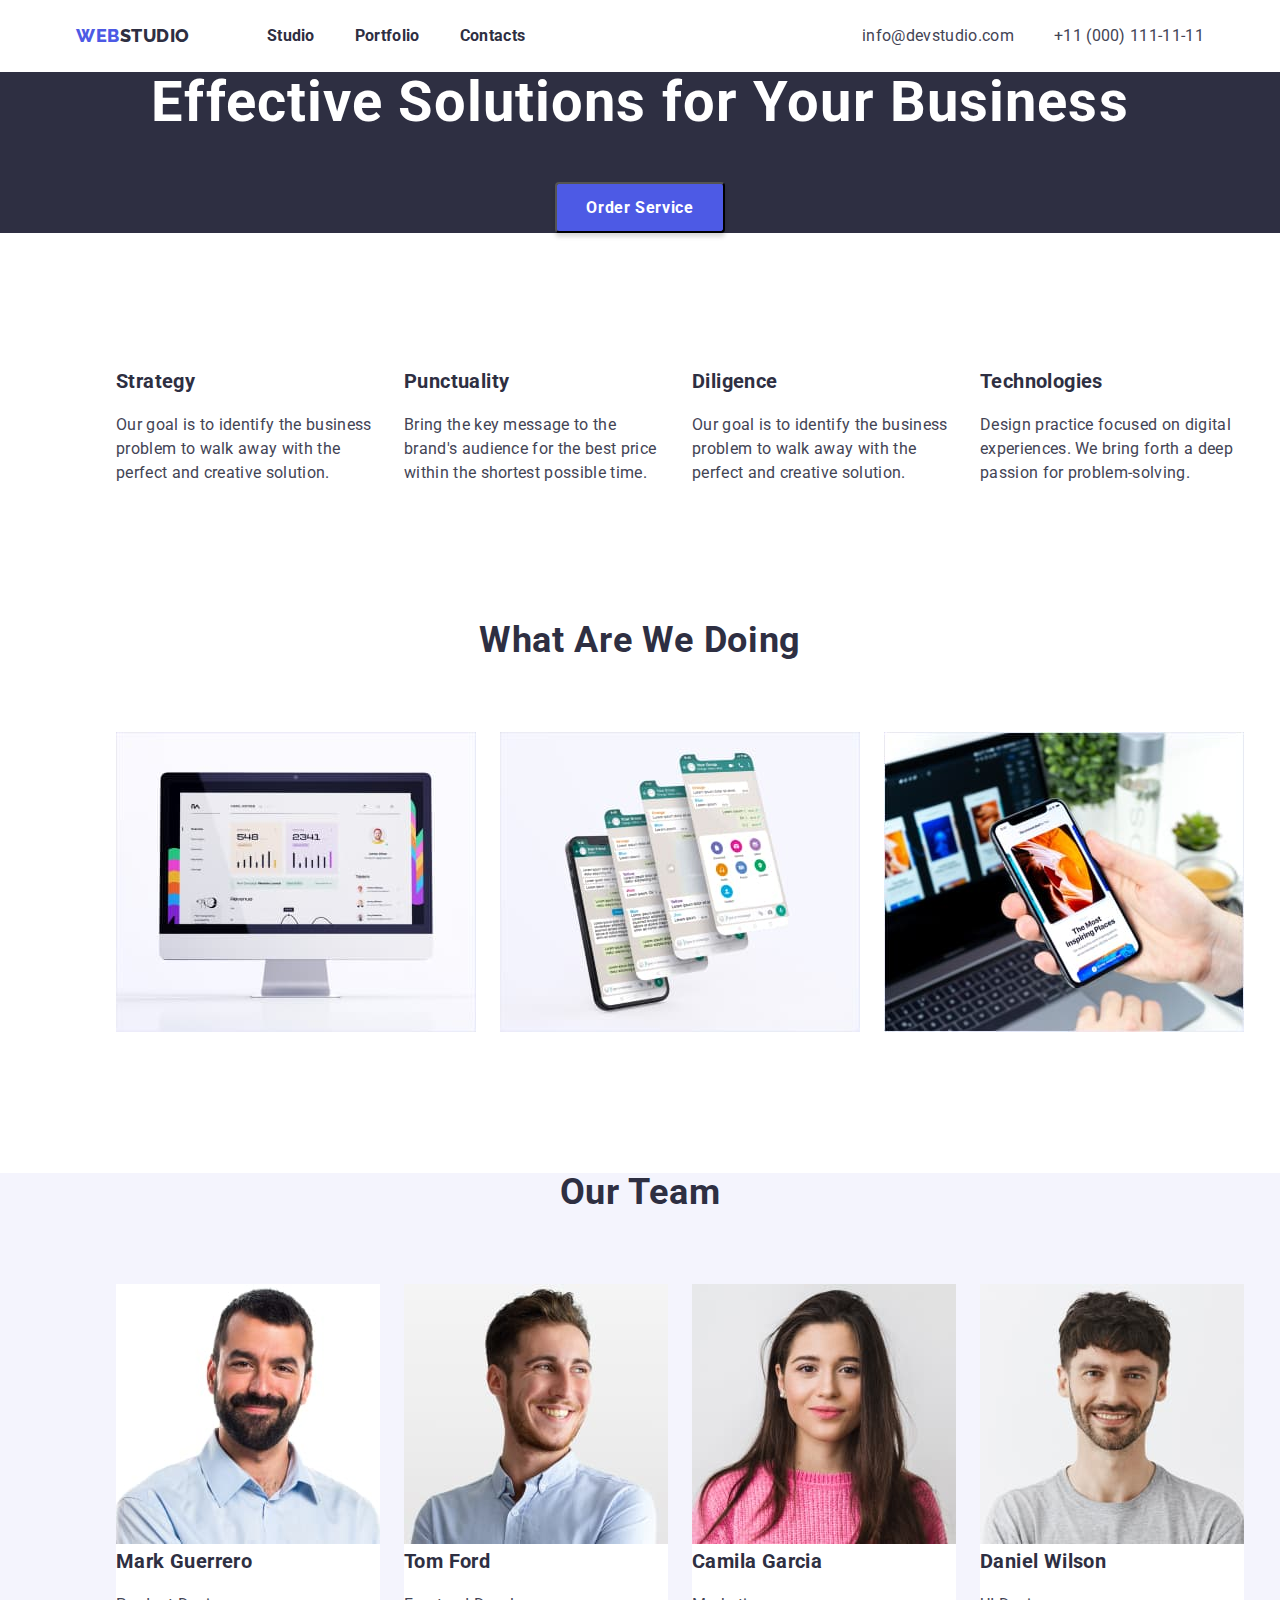
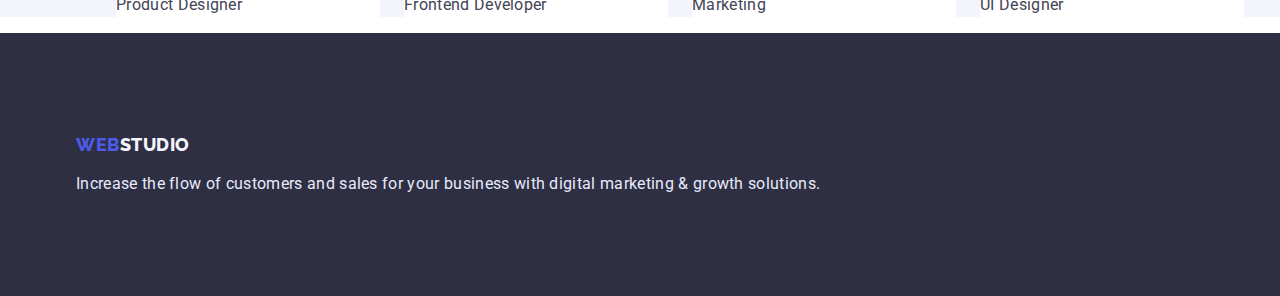
==== index.html @ d94109ad "goit-markup-hw-03" ====
<!DOCTYPE html>
<html lang="en">
<head>
    <meta charset="UTF-8">
    <meta http-equiv="X-UA-Compatible" content="IE=edge">
    <meta name="viewport" content="width=device-width, initial-scale=1.0">
    <title>Document</title>
    <link rel="preconnect" href="https://fonts.googleapis.com">
    <link rel="preconnect" href="https://fonts.gstatic.com" crossorigin>
    <link href="https://fonts.googleapis.com/css2?family=Raleway:wght@800&family=Roboto:wght@400;500;700&display=swap" rel="stylesheet">
    <link rel ="stylesheet" href="https://cdnjs.cloudflare.com/ajax/libs/modern-normalize/1.1.0/modern-normalize.min.css" >  
    <link rel="stylesheet" href="./css/styles.css">
</head>
<body>

    <header >
        
        <nav class="container">
            <a href="logo-web" class="logo-web link">Web<span class="studio">Studio</span></a>
            
            <ul class="menu-nav list">
            <li class="menu list"><a href="./index.html" class="menu link">Studio</a></li>
            <li class="menu list"><a href="./portfolio.html" class="menu link">Portfolio</a></li>
            <li class="menu list"><a href="#" class="menu link">Contacts</a></li>
            </ul>
            
    
            <ul class="contact list">
                <li class="contact list"><a class="contact link" href="mailto:info@devstudio.com">info@devstudio.com</a></li>
                <li class="contact list"><a class="contact link" href="tel:+110001111111">+11 (000) 111-11-11</a></li>
            </ul>
        </nav>
       
    </header>
<main>

    <section class="hero">
        <h1 >Effective Solutions for Your Business</h1>
        <button class="button-studio" type="button">Order Service</button>
    </section>

<section> 

<div class="container container1">
   <ul class="style">
     <li class="skils list"><h3>Strategy</h3>
         <p>Our goal is to identify the business
        problem to walk away with the perfect and creative solution.</p>
     </li>

     <li class="skils list"><h3>Punctuality</h3>
         <p>Bring the key message to the brand's audience for the best price within the shortest possible time. </p>
     </li>

     <li class="skils list"><h3>Diligence</h3>
         <p>Our goal is to identify the business
                problem to walk away with the perfect and creative solution. </p>
     </li>
           
     <li class="skils list"><h3>Technologies</h3>
         <p>Design practice focused on digital experiences. We bring forth a deep passion for problem-solving.</p>
      </li>
   </ul>
</div>

</section>

<section class="section2">

    <div class="container2">

 <h2>What are we doing</h2>
 <ul class="container style1">
    <li class="doing list"><img src="./images/img1.jpg" alt="img1" width="360"></li>
    <li class="doing list"><img src="./images/img2.jpg" alt="img2" width="360"></li>
    <li class="doing list"><img src="./images/img3.jpg" alt="img3" width="360"></li>
 </ul>

    </div>

</section>

<section class="section3">

    <div class="container3">

    <h2>Our Team</h2>
    <ul class="container style2">
        <li class="our-team list">
            <img src="./images/img4.jpg" alt="Mark Guerrero" width="264">
            <h3>Mark Guerrero</h3>
            <p>Product Designer</p>
        </li>
   
        <li class="our-team list">
            <img src="./images/img5.jpg" alt="Tom Ford" width="264">
            <h3>Tom Ford</h3>
            <p>Frontend Developer</p>
        </li>
   
        <li class="our-team list">
            <img src="./images/img6.jpg" alt="Camila Garcia" width="264">
            <h3>Camila Garcia</h3>
            <p>Marketing</p>
        </li>
              
        <li class="our-team list">
            <img src="./images/img7.jpg" alt="Daniel Wilson" width="264">
            <h3>Daniel Wilson</h3>
            <p>UI Designer</p>
         </li>
      </ul>

</div>

</section>

</main>

<footer>
<div class="conteiner6">
        <a href="logo-web" class="logo-web link">Web<span class="studio-footer">Studio</span></a>
        <p class="footer">Increase the flow of customers and sales for your business with digital marketing & growth solutions.</p>
  
    </div>
</footer>

</body>
</html>
---- css/styles.css ----
:root {
    --brand-color: #2E2F42;
    --brand-second-color: #434455;
    --brend-background: #FFFFFF;
    --button-background: #4D5AE5;
    --button-color: #404BBF;
    --section-background: #F4F4FD;
    --footer-color: #E7E9FC;
  }

/* Top Line */
.list {
 list-style: none;
 padding: 0;
 margin: 0;
}

.link {
text-decoration: none;
}

header {
background: var(--brend-background);
}

/* Logo */


.logo-web {
margin-right: 77px;
font-family: 'Raleway', sans-serif;
font-weight: 800;
font-size: 18px;
line-height: 1.3;
align-items: center;
letter-spacing: 0.03em;
color: var(--button-background);
text-transform: uppercase;
}


.studio {
color: var(--brand-color);
align-items: center;
letter-spacing: 0.03em;
text-transform: uppercase;

}

.menu {
 font-family: 'Roboto', sans-serif;
 font-weight: 700;
 font-size: 16px;
 line-height: 1.5;
 letter-spacing: 0.02em;
 color: var(--brand-color) ;  

}

.menu:not(:last-child) {
  margin-right: 40px;
}


.menu-nav {
  display: flex;
}

.menu .link {
  display: block;
  padding-top: 24px;
  padding-bottom: 24px;
}

.menu:hover,
.menu:focus,
.contact:hover,
.contact:focus {
 color: var(--button-background);
}


.contact {
  margin-left: auto;
 font-family: 'Roboto', sans-serif;
 font-weight: 400;
 font-size: 16px;
 line-height: 1.5;
 letter-spacing: 0.02em;
 color: var(--brand-second-color) ;
 display: flex;
}

.contact:not(:last-child) {
  margin-right: 40px;
}


.button {
width: 170px;
height: 51px;
left: 20px;
top: 20px;
background: var(--button-background) ;
box-shadow: 0px 4px 4px rgba(0, 0, 0, 0.15);
border-radius: 4px;
cursor: pointer;

}

.button-studio {
width: 170px;
height: 51px;
left: 20px;
top: 20px;
background: var(--button-background) ;
box-shadow: 0px 4px 4px rgba(0, 0, 0, 0.15);
border-radius: 4px;
cursor: pointer;
font-family: 'Roboto', sans-serif;
font-weight: 700;
font-size: 16px;
line-height: 1.2;
align-items: center;
letter-spacing: 0.04em;
color: var(--brend-background);
cursor: pointer;

}

.button:hover,
.button-studio:hover {
background: var(--button-background) ;
}

.button:focus,
.button-studio:hover {
 background: var(--button-color);
}

/* hero */
.hero {
 text-align: center;
 background: var(--brand-color) ;
}

/* section */

h1 {
margin-top: 0;
margin-bottom: 48px;
 font-family: 'Roboto', sans-serif;
 font-weight: 700;
 font-size: 56px;
 line-height: 1.1;
 letter-spacing: 0.02em;

color: var(--brend-background);
}

h2 {
margin-top: 0;
margin-bottom: 72px;
font-family: 'Roboto', sans-serif;
font-weight: 700;
font-size: 36px;
line-height: 1.1;
text-align: center;
letter-spacing: 0.02em;
text-transform: capitalize;
color: var(--brand-color) ;

   }

h3 {
margin-top: 0;
margin-bottom: 8;
 font-family: 'Roboto', sans-serif;
 font-weight: 700;
 font-size: 20px;
 line-height: 1.2;
 letter-spacing: 0.02em;
 color: var(--brand-color) ;
}

h4 {
 font-family: 'Roboto', sans-serif;
 font-weight: 400;
 font-size: 16px;
 line-height: 1.5;
 letter-spacing: 0.02em;
 color: var(--brand-second-color) ;
  }

p {
  margin-top: 0;
  margin-bottom: 0;
 font-family: 'Roboto', sans-serif;
 font-weight: 400;
 font-size: 16px;
 line-height: 1.5;
 letter-spacing: 0.02em;
 color: var(--brand-second-color) ;
}

.section2 {
background: var(--brend-background) ;
}

.section3 {
background: var(--section-background);
}

.section4 {
  background: var(--brend-background) ;
  
  }

.our-team {
background: var(--brend-background);
}

/* footer */
footer {

background: var(--brand-color) ;
}


.footer {
margin-top: 16px;
margin-bottom: 0;
 font-family: 'Roboto', sans-serif;
 font-weight: 400;
 font-size: 16px;
 line-height: 1.5;
 letter-spacing: 0.02em;
 color: var(--footer-color);
}


.studio-footer {
color: var(--section-background);
text-transform: uppercase;
}

/* portfolio-button */

.portfolio-button {
background: var(--section-background);
border: 1px solid var(--footer-color);
border-radius: 4px;
font-family: 'Roboto', sans-serif;
font-weight: 700;
font-size: 16px;
line-height: 1.5;
padding: 8px 16px;
width: 126px;
height: 48px;
align-items: center;
text-align: center;
letter-spacing: 0.04em;
color: var(--button-background) ;
cursor: pointer;

}


.menu-portfolio :hover,
.menu-portfolio :focus {
background: var(--button-background) ;
border-radius: 4px;
align-items: center;
text-align: center;
letter-spacing: 0.04em;
color: var(--brend-background);
}

.style,
.style1,
.style2,
.style3,
.style4 {
display: flex;
}


/* container */
.container {
display: flex;
align-items: center;
margin-left: auto;
margin-right: auto;
width: 1128px;
  
}

.container1 {
padding-top: 120px;
padding-bottom: 120px;
}


.container2 {
padding-top: 0;
padding-bottom: 120px;
}

.container3 {
padding-top: 0;
padding-bottom: 0;
}

.container4 {
width: 1128px;
padding-top: 96px;
padding-bottom: 72px;
margin-left: auto;
margin-right: auto;

}

.container5 {
padding-top: 0;
padding-bottom: 120px;
  
}

.conteiner6 {
margin-left: auto;
margin-right: auto;
width: 1128px;
padding-top: 100px;
padding-bottom: 100px;
}

.skils,
.our-team {
  width: 264px;
  margin-right: 24px;
}

.doing {
 width: 360px;
 margin-right: 24px;
}

.menu-portfolio {
  margin-right: 24px;
}

.style3 {
  justify-content: center;
} 

.style4 {
  flex-wrap: wrap;
  margin-right: 24px;
}


.work {
  margin-bottom: 48px;
  margin-right: 24px;
  width: calc((100% - 48px) / 3);
  }

.work.work:nth-child(3n) {
  margin-right: 0;
}
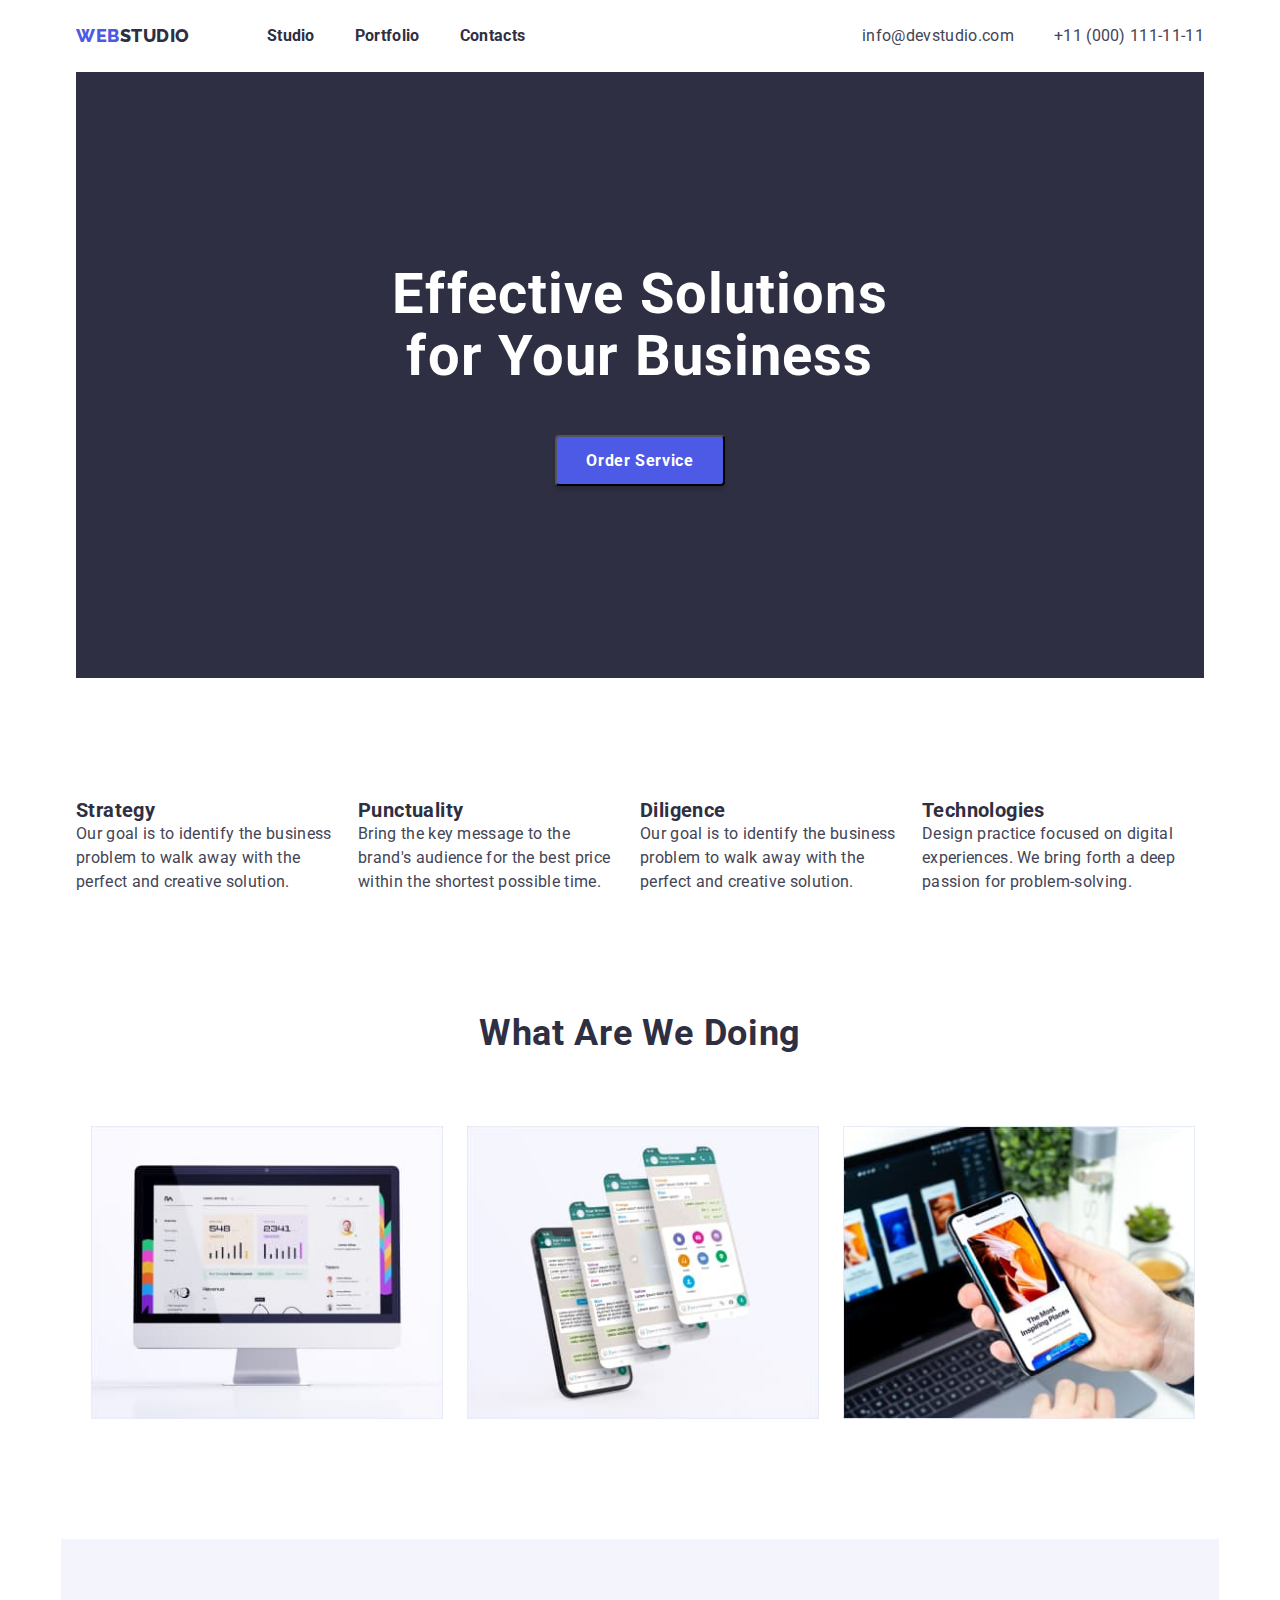
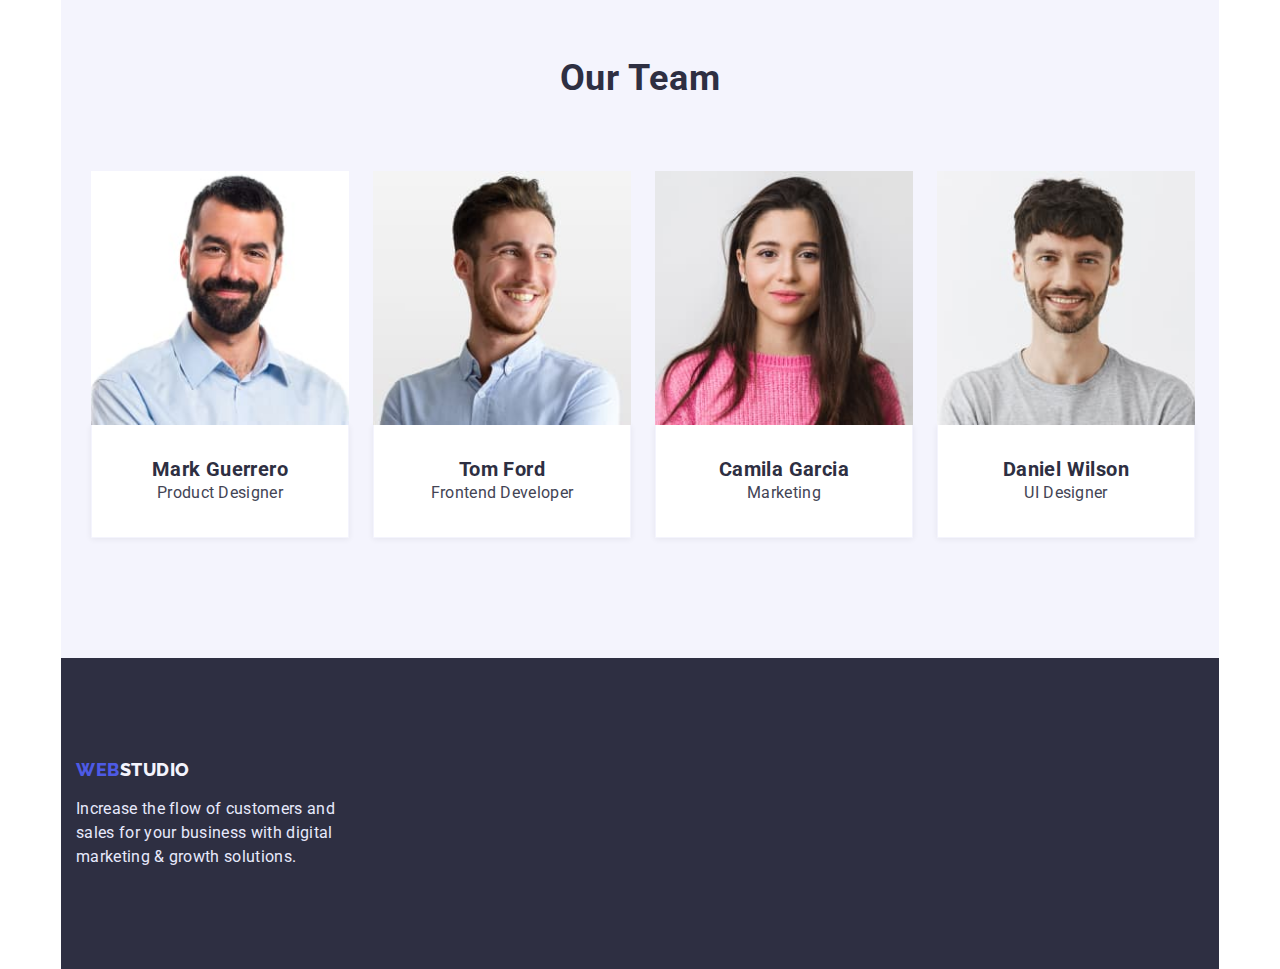
==== commit 80af8469: "goit-markup-hw-03" ====
--- a/index.html
+++ b/index.html
@@ -15,7 +15,7 @@
 
     <header >
         
-        <nav class="container">
+        <nav class="container flex">
             <a href="logo-web" class="logo-web link">Web<span class="studio">Studio</span></a>
             
             <ul class="menu-nav list">
@@ -34,14 +34,16 @@
     </header>
 <main>
 
+    <div class="container">
     <section class="hero">
         <h1 >Effective Solutions for Your Business</h1>
         <button class="button-studio" type="button">Order Service</button>
     </section>
+</div>
 
 <section> 
 
-<div class="container container1">
+<div class="container section1">
    <ul class="style">
      <li class="skils list"><h3>Strategy</h3>
          <p>Our goal is to identify the business
@@ -67,7 +69,7 @@
 
 <section class="section2">
 
-    <div class="container2">
+    <div class="container">
 
  <h2>What are we doing</h2>
  <ul class="container style1">
@@ -80,34 +82,42 @@
 
 </section>
 
-<section class="section3">
+<section class="container section3">
 
-    <div class="container3">
+    <div>
 
     <h2>Our Team</h2>
     <ul class="container style2">
         <li class="our-team list">
             <img src="./images/img4.jpg" alt="Mark Guerrero" width="264">
+            <div class="border">
             <h3>Mark Guerrero</h3>
             <p>Product Designer</p>
+        </div>
         </li>
    
         <li class="our-team list">
             <img src="./images/img5.jpg" alt="Tom Ford" width="264">
+            <div class="border">
             <h3>Tom Ford</h3>
             <p>Frontend Developer</p>
+        </div>
         </li>
    
         <li class="our-team list">
             <img src="./images/img6.jpg" alt="Camila Garcia" width="264">
+            <div class="border">
             <h3>Camila Garcia</h3>
             <p>Marketing</p>
+        </div>
         </li>
               
         <li class="our-team list">
             <img src="./images/img7.jpg" alt="Daniel Wilson" width="264">
+            <div class="border">
             <h3>Daniel Wilson</h3>
             <p>UI Designer</p>
+        </div>
          </li>
       </ul>
 
@@ -117,12 +127,13 @@
 
 </main>
 
-<footer>
-<div class="conteiner6">
+<footer class="container">
+
         <a href="logo-web" class="logo-web link">Web<span class="studio-footer">Studio</span></a>
         <p class="footer">Increase the flow of customers and sales for your business with digital marketing & growth solutions.</p>
-  
-    </div>
+
+
+
 </footer>
 
 </body>
--- a/css/styles.css
+++ b/css/styles.css
@@ -1,18 +1,53 @@
+/* general */
+
+a {
+text-decoration: none;
+color: inherit;
+}
+
+ul,
+ol {
+list-style: none;
+padding: 0;
+margin: 0;
+}
+
+h1,
+h2,
+h3,
+h4,
+h5,
+h6,
+p {
+margin: 0;
+}
+
+button {
+cursor: pointer;
+}
+
+img {
+max-width: 100%;
+display: block;
+height: auto;
+}
+
+
 :root {
-    --brand-color: #2E2F42;
-    --brand-second-color: #434455;
-    --brend-background: #FFFFFF;
-    --button-background: #4D5AE5;
-    --button-color: #404BBF;
-    --section-background: #F4F4FD;
-    --footer-color: #E7E9FC;
-  }
+--brand-color: #2E2F42;
+--brand-second-color: #434455;
+--brend-background: #FFFFFF;
+--button-background: #4D5AE5;
+--button-color: #404BBF;
+--section-background: #F4F4FD;
+--footer-color: #E7E9FC;
+}
 
 /* Top Line */
 .list {
- list-style: none;
- padding: 0;
- margin: 0;
+list-style: none;
+padding: 0;
+margin: 0;
 }
 
 .link {
@@ -22,6 +57,25 @@
 header {
 background: var(--brend-background);
 }
+
+/*border-box*/
+.border-box {
+border: 1px solid var(--section-background);
+border-top: none;
+box-shadow: 0px 2px 1px rgba(46, 47, 66, 0.08), 0px 1px 1px rgba(46, 47, 66, 0.16), 0px 1px 6px rgba(46, 47, 66, 0.08);;
+}
+
+/* container */
+.container {
+align-items: center;
+margin-left: auto;
+margin-right: auto;
+width: 1158px;
+padding-left: 15px;
+padding-right: 15px;
+    
+}
+
 
 /* Logo */
 
@@ -38,6 +92,9 @@
 text-transform: uppercase;
 }
 
+.flex {
+display: flex;
+}
 
 .studio {
 color: var(--brand-color);
@@ -48,51 +105,51 @@
 }
 
 .menu {
- font-family: 'Roboto', sans-serif;
- font-weight: 700;
- font-size: 16px;
- line-height: 1.5;
- letter-spacing: 0.02em;
- color: var(--brand-color) ;  
+font-family: 'Roboto', sans-serif;
+font-weight: 700;
+font-size: 16px;
+line-height: 1.5;
+letter-spacing: 0.02em;
+color: var(--brand-color) ;  
 
 }
 
 .menu:not(:last-child) {
-  margin-right: 40px;
+margin-right: 40px;
 }
 
 
 .menu-nav {
-  display: flex;
+display: flex;
 }
 
 .menu .link {
-  display: block;
-  padding-top: 24px;
-  padding-bottom: 24px;
+display: block;
+padding-top: 24px;
+padding-bottom: 24px;
 }
 
 .menu:hover,
 .menu:focus,
 .contact:hover,
 .contact:focus {
- color: var(--button-background);
+color: var(--button-background);
 }
 
 
 .contact {
-  margin-left: auto;
- font-family: 'Roboto', sans-serif;
- font-weight: 400;
- font-size: 16px;
- line-height: 1.5;
- letter-spacing: 0.02em;
- color: var(--brand-second-color) ;
- display: flex;
+margin-left: auto;
+font-family: 'Roboto', sans-serif;
+font-weight: 400;
+font-size: 16px;
+line-height: 1.5;
+letter-spacing: 0.02em;
+color: var(--brand-second-color) ;
+display: flex;
 }
 
 .contact:not(:last-child) {
-  margin-right: 40px;
+margin-right: 40px;
 }
 
 
@@ -135,26 +192,29 @@
 
 .button:focus,
 .button-studio:hover {
- background: var(--button-color);
+background: var(--button-color);
 }
 
 /* hero */
 .hero {
- text-align: center;
- background: var(--brand-color) ;
+text-align: center;
+background: var(--brand-color) ;
+padding-top: 192px;
+padding-bottom: 192px;
 }
 
 /* section */
 
 h1 {
-margin-top: 0;
+max-width: 500px;
+margin-right: auto;
+margin-left: auto;
 margin-bottom: 48px;
- font-family: 'Roboto', sans-serif;
- font-weight: 700;
- font-size: 56px;
- line-height: 1.1;
- letter-spacing: 0.02em;
-
+font-family: 'Roboto', sans-serif;
+font-weight: 700;
+font-size: 56px;
+line-height: 1.1;
+letter-spacing: 0.02em;
 color: var(--brend-background);
 }
 
@@ -170,110 +230,81 @@
 text-transform: capitalize;
 color: var(--brand-color) ;
 
-   }
+}
 
 h3 {
 margin-top: 0;
 margin-bottom: 8;
- font-family: 'Roboto', sans-serif;
- font-weight: 700;
- font-size: 20px;
- line-height: 1.2;
- letter-spacing: 0.02em;
- color: var(--brand-color) ;
+font-family: 'Roboto', sans-serif;
+font-weight: 700;
+font-size: 20px;
+line-height: 1.2;
+letter-spacing: 0.02em;
+color: var(--brand-color) ;
 }
 
 h4 {
- font-family: 'Roboto', sans-serif;
- font-weight: 400;
- font-size: 16px;
- line-height: 1.5;
- letter-spacing: 0.02em;
- color: var(--brand-second-color) ;
-  }
+font-family: 'Roboto', sans-serif;
+font-weight: 400;
+font-size: 16px;
+line-height: 1.5;
+letter-spacing: 0.02em;
+color: var(--brand-second-color) ;
+}
 
 p {
-  margin-top: 0;
-  margin-bottom: 0;
- font-family: 'Roboto', sans-serif;
- font-weight: 400;
- font-size: 16px;
- line-height: 1.5;
- letter-spacing: 0.02em;
- color: var(--brand-second-color) ;
-}
+font-family: 'Roboto', sans-serif;
+font-weight: 400;
+font-size: 16px;
+line-height: 1.5;
+letter-spacing: 0.02em;
+color: var(--brand-second-color) ;
+}
+
+/* Section 1 */
+
+.section1 {
+padding-top: 120px;
+padding-bottom: 120px;
+}
+
+.skils {
+width: 264px;
+margin-right: 24px;
+}
+
+
+.our-team {
+width: 264px;
+margin-right: 24px;
+}
+
+
+/* Section 2 */
 
 .section2 {
 background: var(--brend-background) ;
-}
+padding-top: 0;
+padding-bottom: 120px;
+}
+
+
+/* Section 3 */
 
 .section3 {
 background: var(--section-background);
-}
-
-.section4 {
-  background: var(--brend-background) ;
-  
-  }
+padding-top: 120px;
+padding-bottom: 120px;
+}
 
 .our-team {
 background: var(--brend-background);
 }
 
-/* footer */
-footer {
-
-background: var(--brand-color) ;
-}
-
-
-.footer {
-margin-top: 16px;
-margin-bottom: 0;
- font-family: 'Roboto', sans-serif;
- font-weight: 400;
- font-size: 16px;
- line-height: 1.5;
- letter-spacing: 0.02em;
- color: var(--footer-color);
-}
-
-
-.studio-footer {
-color: var(--section-background);
-text-transform: uppercase;
-}
-
-/* portfolio-button */
-
-.portfolio-button {
-background: var(--section-background);
-border: 1px solid var(--footer-color);
-border-radius: 4px;
-font-family: 'Roboto', sans-serif;
-font-weight: 700;
-font-size: 16px;
-line-height: 1.5;
-padding: 8px 16px;
-width: 126px;
-height: 48px;
-align-items: center;
-text-align: center;
-letter-spacing: 0.04em;
-color: var(--button-background) ;
-cursor: pointer;
-
-}
-
-
-.menu-portfolio :hover,
-.menu-portfolio :focus {
-background: var(--button-background) ;
-border-radius: 4px;
-align-items: center;
-text-align: center;
-letter-spacing: 0.04em;
-color: var(--brend-background);
+/* Section 4 */
+.section4 {
+padding-top: 96px;
+padding-bottom: 72px;
 }
 
 .style,
@@ -284,61 +315,87 @@
 display: flex;
 }
 
-
-/* container */
-.container {
-display: flex;
-align-items: center;
-margin-left: auto;
-margin-right: auto;
-width: 1128px;
-  
-}
-
-.container1 {
-padding-top: 120px;
+.style4 {
 padding-bottom: 120px;
-}
-
-
-.container2 {
-padding-top: 0;
-padding-bottom: 120px;
-}
-
-.container3 {
-padding-top: 0;
-padding-bottom: 0;
-}
-
-.container4 {
-width: 1128px;
-padding-top: 96px;
-padding-bottom: 72px;
-margin-left: auto;
-margin-right: auto;
-
-}
-
-.container5 {
-padding-top: 0;
-padding-bottom: 120px;
-  
-}
-
-.conteiner6 {
-margin-left: auto;
-margin-right: auto;
-width: 1128px;
+
+}
+
+
+.border {
+padding: 32px 16px;
+border: 0.5px solid  var(--section-background);
+border-top: none;
+box-shadow: 0px 1px 6px rgba(46, 47, 66, 0.08);
+text-align: center;
+}
+
+.border-portfolio {
+padding: 32px 16px;
+border: 0.5px solid  var(--section-background);
+border-top: none;
+box-shadow: 0px 1px 6px rgba(46, 47, 66, 0.08);
+}
+
+
+/* footer */
+footer {
 padding-top: 100px;
 padding-bottom: 100px;
-}
-
-.skils,
-.our-team {
-  width: 264px;
-  margin-right: 24px;
-}
+background: var(--brand-color) ;
+}
+
+
+.footer {
+max-width: 264px;
+margin-top: 16px;
+margin-bottom: 0;
+font-family: 'Roboto', sans-serif;
+font-weight: 400;
+font-size: 16px;
+line-height: 1.5;
+letter-spacing: 0.02em;
+color: var(--footer-color);
+}
+
+
+.studio-footer {
+color: var(--section-background);
+text-transform: uppercase;
+}
+
+
+/* portfolio-button */
+
+.portfolio-button {
+background: var(--section-background);
+border: 1px solid var(--footer-color);
+border-radius: 4px;
+font-family: 'Roboto', sans-serif;
+font-weight: 700;
+font-size: 16px;
+line-height: 1.5;
+padding: 8px 16px;
+width: 126px;
+height: 48px;
+align-items: center;
+text-align: center;
+letter-spacing: 0.04em;
+color: var(--button-background) ;
+cursor: pointer;
+
+}
+
+
+.menu-portfolio :hover,
+.menu-portfolio :focus {
+background: var(--button-background) ;
+border-radius: 4px;
+align-items: center;
+text-align: center;
+letter-spacing: 0.04em;
+color: var(--brend-background);
+}
+
 
 .doing {
  width: 360px;
@@ -360,12 +417,12 @@
 
 
 .work {
-  margin-bottom: 48px;
+  margin-bottom: 16px;
   margin-right: 24px;
   width: calc((100% - 48px) / 3);
   }
 
-.work.work:nth-child(3n) {
+.work:nth-child(3n) {
   margin-right: 0;
 }
 
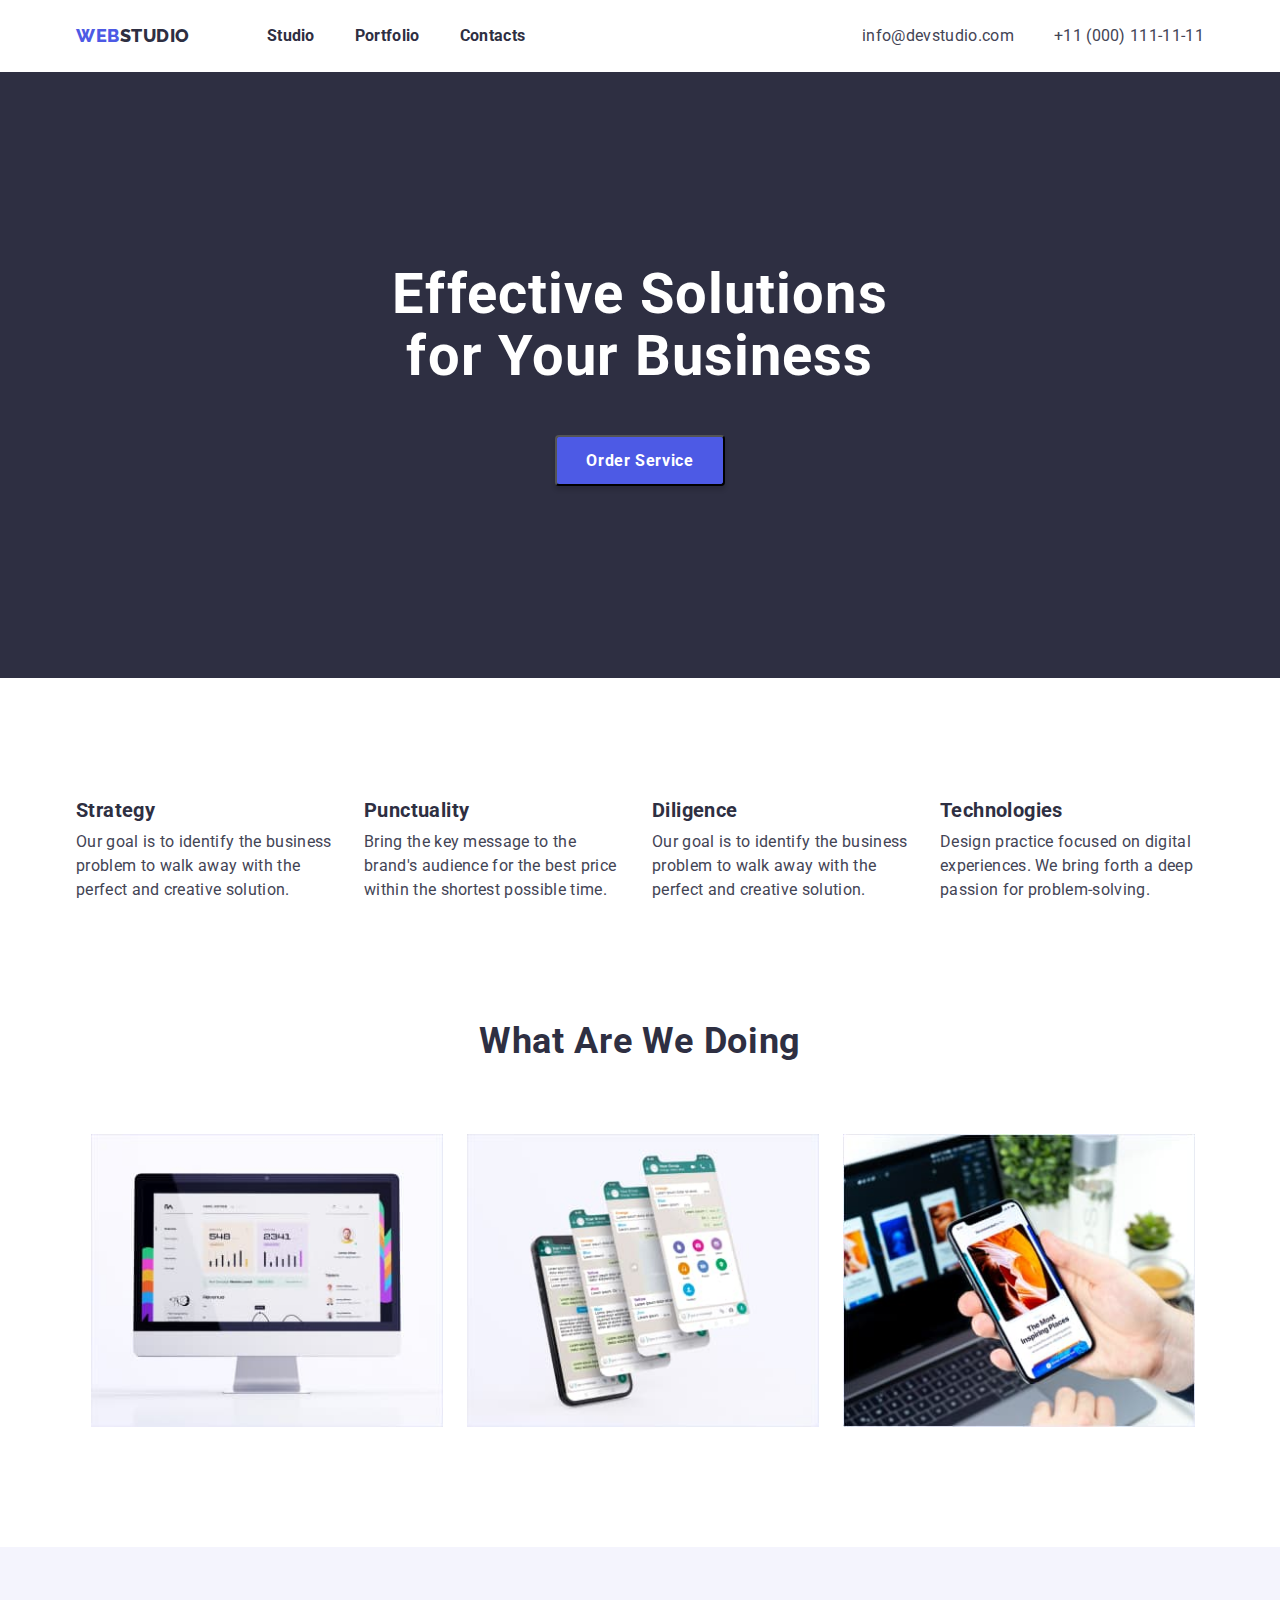
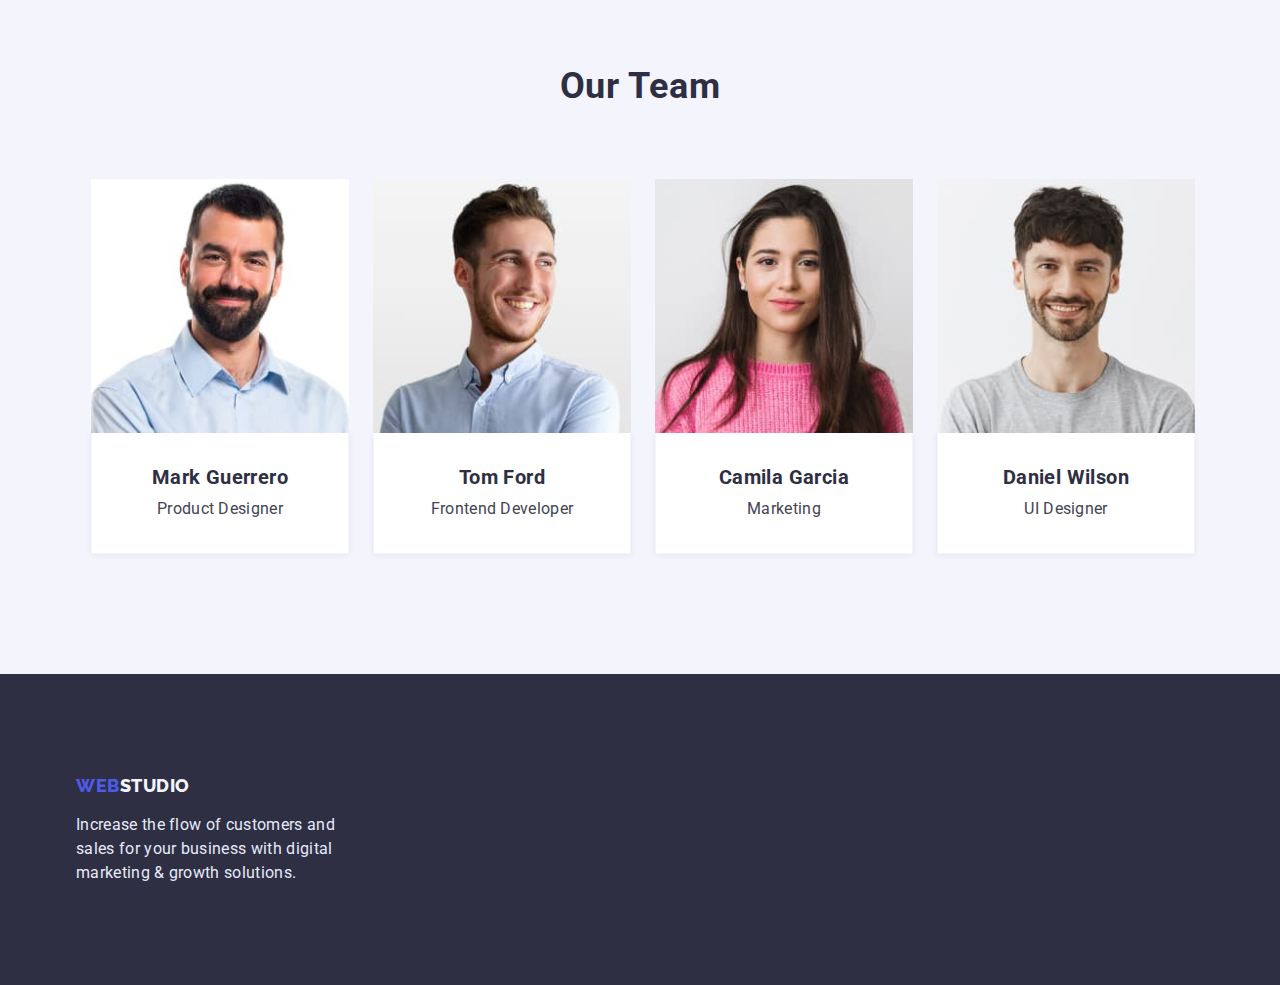
==== commit fe1b57f8: "goit-markup-hw-03" ====
--- a/index.html
+++ b/index.html
@@ -34,16 +34,16 @@
     </header>
 <main>
 
-    <div class="container">
+    
     <section class="hero">
+        <div class="container">
         <h1 >Effective Solutions for Your Business</h1>
         <button class="button-studio" type="button">Order Service</button>
+    </div>
     </section>
-</div>
 
-<section> 
-
-<div class="container section1">
+<section class="section1"> 
+<div class="container">
    <ul class="style">
      <li class="skils list"><h3>Strategy</h3>
          <p>Our goal is to identify the business
@@ -64,28 +64,24 @@
       </li>
    </ul>
 </div>
-
 </section>
 
 <section class="section2">
 
     <div class="container">
-
  <h2>What are we doing</h2>
  <ul class="container style1">
     <li class="doing list"><img src="./images/img1.jpg" alt="img1" width="360"></li>
     <li class="doing list"><img src="./images/img2.jpg" alt="img2" width="360"></li>
     <li class="doing list"><img src="./images/img3.jpg" alt="img3" width="360"></li>
  </ul>
-
     </div>
 
 </section>
 
-<section class="container section3">
+<section class="section3">
 
-    <div>
-
+    <div class="container">
     <h2>Our Team</h2>
     <ul class="container style2">
         <li class="our-team list">
@@ -127,12 +123,12 @@
 
 </main>
 
-<footer class="container">
+<footer>
 
-        <a href="logo-web" class="logo-web link">Web<span class="studio-footer">Studio</span></a>
+    <div class="container">
+        <a href="logo-web-futer" class="logo-web-futer link">Web<span class="studio-footer">Studio</span></a>
         <p class="footer">Increase the flow of customers and sales for your business with digital marketing & growth solutions.</p>
-
-
+    </div>
 
 </footer>
 
--- a/css/styles.css
+++ b/css/styles.css
@@ -6,6 +6,7 @@
 }
 
 ul,
+li,
 ol {
 list-style: none;
 padding: 0;
@@ -67,7 +68,6 @@
 
 /* container */
 .container {
-align-items: center;
 margin-left: auto;
 margin-right: auto;
 width: 1158px;
@@ -76,12 +76,10 @@
     
 }
 
-
 /* Logo */
 
 
 .logo-web {
-margin-right: 77px;
 font-family: 'Raleway', sans-serif;
 font-weight: 800;
 font-size: 18px;
@@ -90,10 +88,12 @@
 letter-spacing: 0.03em;
 color: var(--button-background);
 text-transform: uppercase;
+margin-right: 77px; 
 }
 
 .flex {
 display: flex;
+align-items: center;
 }
 
 .studio {
@@ -234,7 +234,7 @@
 
 h3 {
 margin-top: 0;
-margin-bottom: 8;
+margin-bottom: 8px;
 font-family: 'Roboto', sans-serif;
 font-weight: 700;
 font-size: 20px;
@@ -269,16 +269,18 @@
 }
 
 .skils {
-width: 264px;
+min-width: 264px;
 margin-right: 24px;
 }
 
+.skils:nth-child(4n) {
+  margin-right: 0;
+}
 
 .our-team {
 width: 264px;
 margin-right: 24px;
 }
-
 
 /* Section 2 */
 
@@ -304,7 +306,8 @@
 /* Section 4 */
 .section4 {
 padding-top: 96px;
-padding-bottom: 72px;
+padding-bottom: 120px;
+
 }
 
 .style,
@@ -315,11 +318,6 @@
 display: flex;
 }
 
-.style4 {
-padding-bottom: 120px;
-
-}
-
 
 .border {
 padding: 32px 16px;
@@ -357,6 +355,17 @@
 color: var(--footer-color);
 }
 
+.logo-web-futer {
+  font-family: 'Raleway', sans-serif;
+  font-weight: 800;
+  font-size: 18px;
+  line-height: 1.3;
+  align-items: center;
+  letter-spacing: 0.03em;
+  color: var(--button-background);
+  text-transform: uppercase;
+  }
+
 
 .studio-footer {
 color: var(--section-background);
@@ -396,33 +405,52 @@
 color: var(--brend-background);
 }
 
+.menu-portfolio {
+margin-right: 24px;
+}
+
+.menu-portfolio:nth-child(5n) {
+  margin-right: 0;
+  
+}
+
 
 .doing {
- width: 360px;
- margin-right: 24px;
-}
-
-.menu-portfolio {
-  margin-right: 24px;
-}
+width: 360px;
+margin-right: 24px;
+}
+
 
 .style3 {
-  justify-content: center;
+margin-bottom: 72px;
+justify-content: center;
 } 
 
 .style4 {
-  flex-wrap: wrap;
-  margin-right: 24px;
+flex-wrap: wrap;
 }
 
 
 .work {
-  margin-bottom: 16px;
-  margin-right: 24px;
-  width: calc((100% - 48px) / 3);
-  }
+margin-bottom: 48px;
+margin-right: 24px;
+width: calc((100% - 48px) / 3);
+}
 
 .work:nth-child(3n) {
-  margin-right: 0;
-}
-
+margin-right: 0;
+}
+
+.work:nth-child(7n) {
+  margin-bottom: 0;
+}
+
+.work:nth-child(8n) {
+  margin-bottom: 0;
+}
+
+.work:nth-child(9n) {
+  margin-bottom: 0;
+}
+
+
